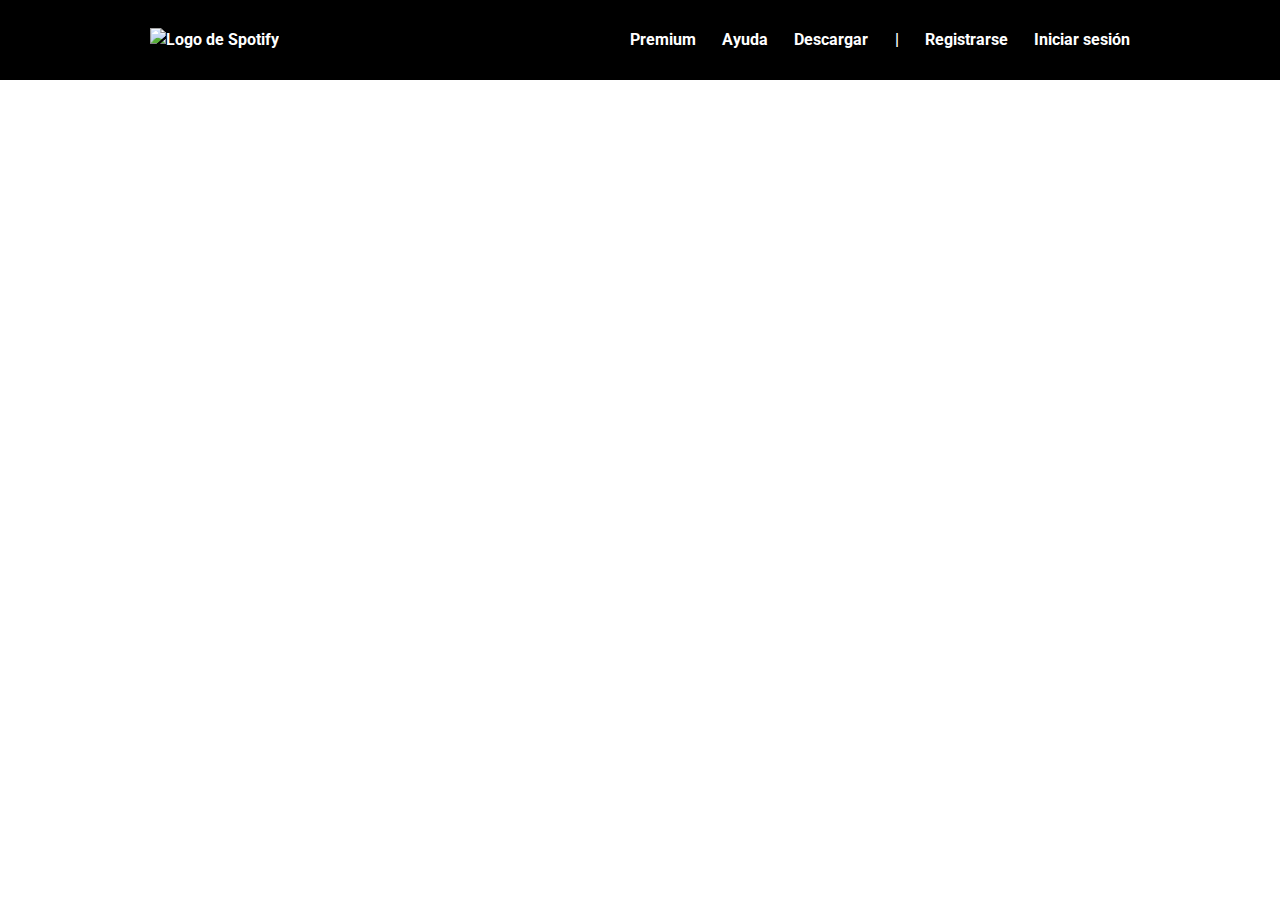
==== index.html @ 7fc9957b "Se completó el diseño final de la navigation bar con CSS." ====
<!DOCTYPE html>
<html lang="es">
<head>
    <meta charset="UTF-8">
    <meta http-equiv="X-UA-Compatible" content="IE=edge">
    <meta name="viewport" content="width=device-width, initial-scale=1.0">
    <link rel="stylesheet" href="./styles.css">
    <link rel="preconnect" href="https://fonts.googleapis.com">
    <link rel="preconnect" href="https://fonts.gstatic.com" crossorigin>
    <link href="https://fonts.googleapis.com/css2?family=Roboto:wght@300;400;500;700&display=swap" rel="stylesheet">
    <title>Escuchar es todo - Spotify</title>
</head>
<body>
    <header>
        <nav class="navbar-container">
            <div class="navbar-container__logo">
                <img src="./assets/logo-white.svg" alt="Logo de Spotify">
            </div>
            <ul class="navbar-container__items">
                <li><a href="/">Premium</a></li>
                <li><a href="/">Ayuda</a></li>
                <li><a href="/">Descargar</a></li>
                <li>|</li>
                <li><a href="/">Registrarse</a></li>
                <li><a href="/">Iniciar sesión</a></li>
            </ul>
        </nav>
    </header>
    <main>
        <section></section>
        <section></section>
    </main>
    <footer></footer>
</body>
</html>
---- styles.css ----
* {
    font-family: 'Roboto', sans-serif;
    /* Restablecer valores del navegador: */
    margin: 0;
    padding: 0;
    box-sizing: border-box;
}

:root {
    /* Colores */
    --black: #000000;
    --white: #FFFFFF;
    --magenta: #9A3399;
    --blue: #2940AB;
    --green: #1BD760;
    --light-gray: #EFEFEF;

    /* Font-weight */
    --light: 300;
    --regular: 400;
    --medium: 500;
    --bold: 700;
}

html {
    /* 1rem = 10px */
    font-size: 62.5%;
}

/* NAVIGATION BAR */

.navbar-container {
    width: auto;
    height: 80px;
    background-color: var(--black);
    display: flex;
    justify-content: space-between;
    align-items: center;
    padding: 0 150px 0 150px;
    color: var(--white);
    font-weight: var(--bold);
    font-size: 1.6rem;
    line-height: 2.4rem;
}

.navbar-container__items {
    width: 500px;
    display: flex;
    justify-content: space-between;
    list-style: none;
}

.navbar-container__items a {
    text-decoration: none;
    color: var(--white);
}

.navbar-container__items a:hover {
    color: var(--green);
}
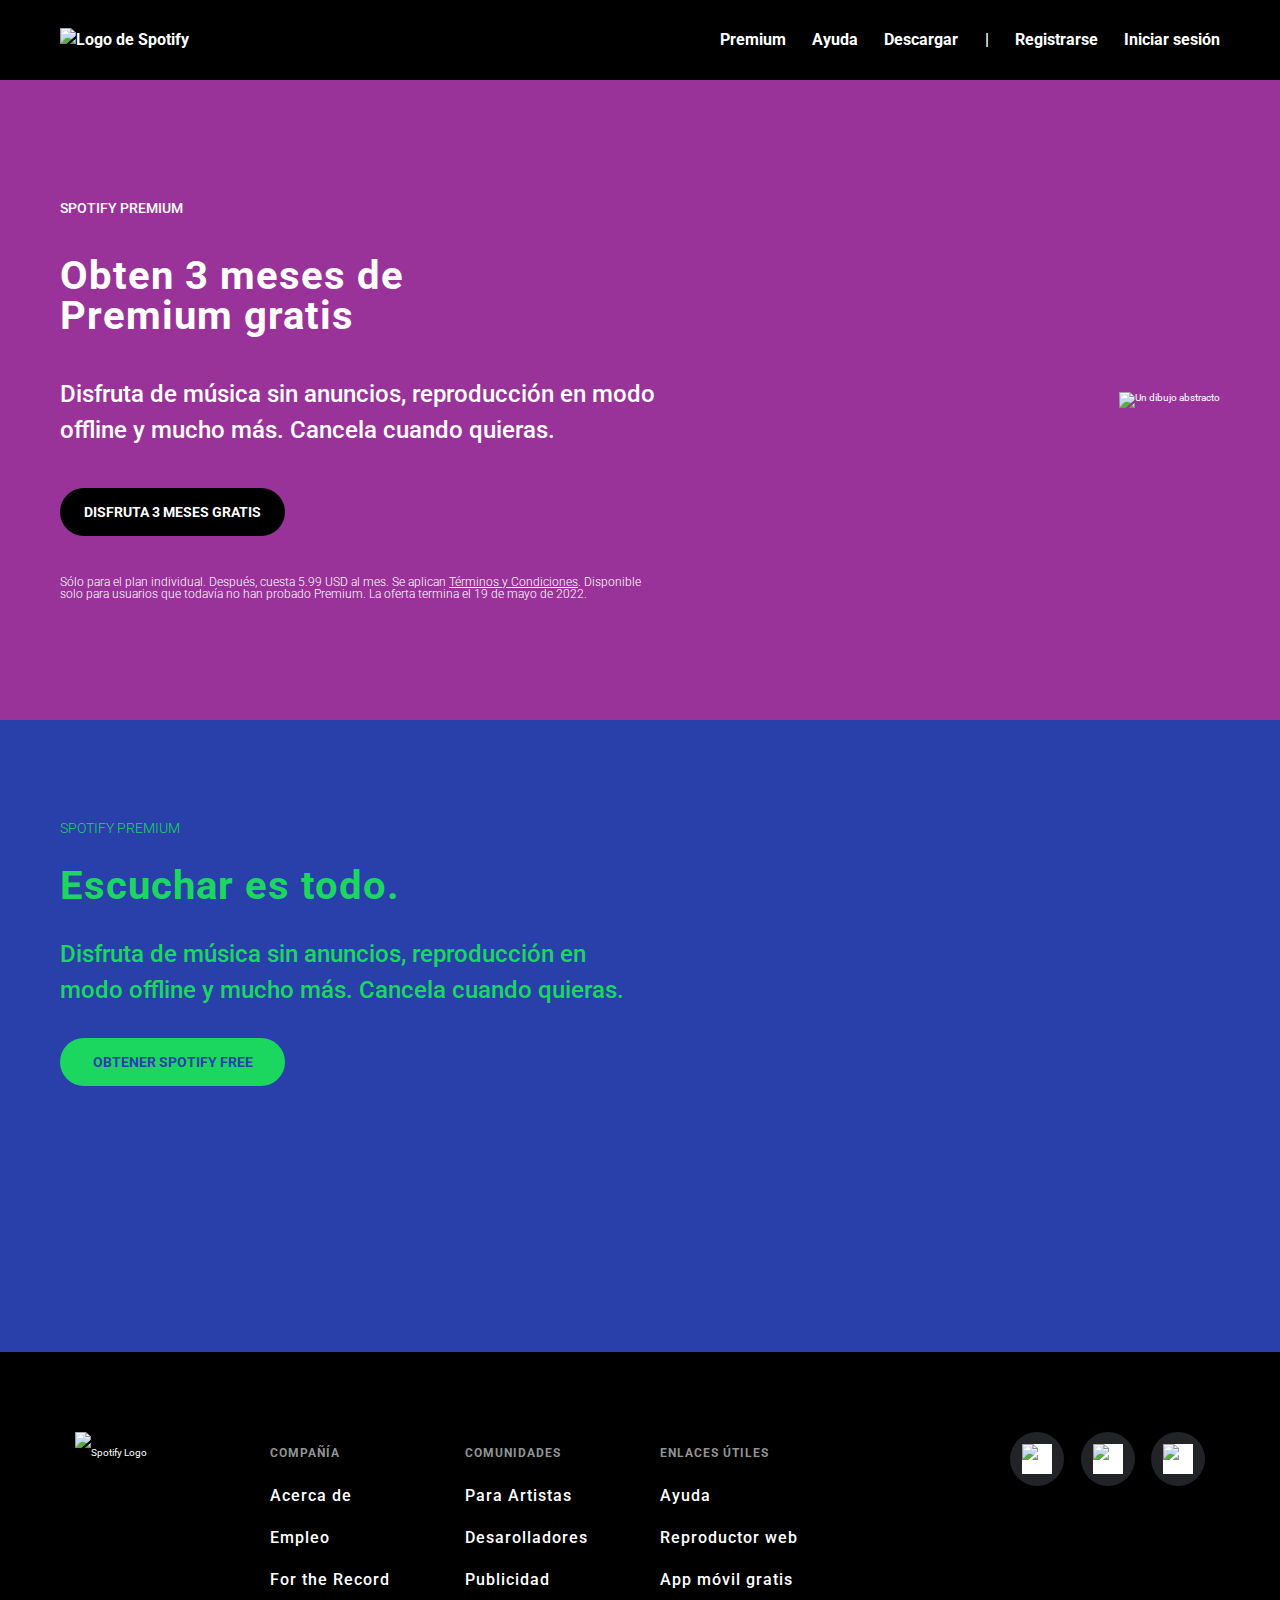
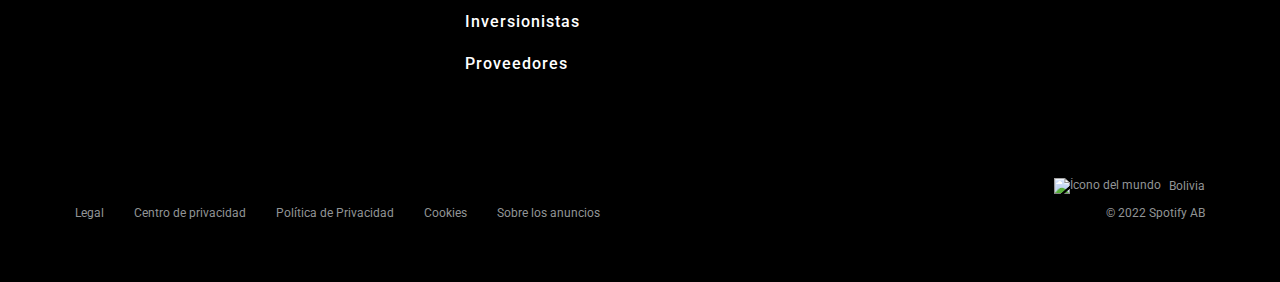
==== commit fbb596bf: "Se finalizó con el diseño del footer empleando Flexbox. También se agregó un hover a todos los eleme" ====
--- a/index.html
+++ b/index.html
@@ -27,9 +27,88 @@
         </nav>
     </header>
     <main>
-        <section></section>
-        <section></section>
+        <section class="promo-container">
+            <section class="promo-container__description">
+                <span class="promo-container__description--name">SPOTIFY PREMIUM</span>
+                <h1>Obten 3 meses de <br> Premium gratis</h1>
+                <p class="promo-container__description--text">Disfruta de música sin anuncios, reproducción en modo offline y mucho más. Cancela cuando quieras.</p>
+                <button><a href="/">DISFRUTA 3 MESES GRATIS</a></button>
+                <p class="promo-container__description--aux">Sólo para el plan individual. Después, cuesta 5.99 USD al mes. Se aplican <span>Términos y Condiciones</span>. Disponible solo para usuarios que todavía no han probado Premium. La oferta termina el 19 de mayo de 2022.</p>
+            </section>
+            <figure class="promo-container__image">
+                <img src="./assets/main_image.png" alt="Un dibujo abstracto">
+            </figure>
+        </section>
     </main>
-    <footer></footer>
+    <section class="free-container">
+        <section class="free-container__description">
+            <span>SPOTIFY PREMIUM</span>
+            <h1>Escuchar es todo.</h1>
+            <p>Disfruta de música sin anuncios, reproducción en <br> modo offline y mucho más. Cancela cuando quieras.</p>
+            <button><a href="/">OBTENER SPOTIFY FREE</a></button>
+        </section>
+    </section>
+    <footer>
+        <section class="footer-container">
+            <div class="footer-container__card">
+                <img src="./assets/logo-white.svg" alt="Spotify Logo">
+            </div>
+            <div class="footer-container__card">
+                <span>COMPAÑÍA</span>
+                <ul>
+                    <li>Acerca de</li>
+                    <li>Empleo</li>
+                    <li>For the Record</li>
+                </ul>
+            </div>
+            <div class="footer-container__card">
+                <span>COMUNIDADES</span>
+                <ul>
+                    <li>Para Artistas</li>
+                    <li>Desarolladores</li>
+                    <li>Publicidad</li>
+                    <li>Inversionistas</li>
+                    <li>Proveedores</li>
+                </ul>
+            </div>
+            <div class="footer-container__card">
+                <span>ENLACES ÚTILES</span>
+                <ul>
+                    <li>Ayuda</li>
+                    <li>Reproductor web</li>
+                    <li>App móvil gratis</li>
+                </ul>
+            </div>
+            <div class="footer-container__card footer-container__card--images">
+                <div class="footer-container__card--circle">
+                    <img src="./assets/instagram_logo_white.svg" alt="Instagram logo en blanco">
+                </div>
+                <div class="footer-container__card--circle">
+                    <img src="./assets/twitter_logo_white.svg" alt="Twitter logo en blanco">
+                </div>
+                <div class="footer-container__card--circle">
+                    <img src="./assets/facebook_logo_white.svg" alt="Facebook logo en blanco">
+                </div>
+            </div>
+            <div class="footer-container__country">
+                <img src="./assets/world_icon.svg" alt="Ícono del mundo">
+                <span>Bolivia</span>
+            </div>
+            <div class="footer-container__copyright">
+                <div class="footer-container__copyright--list">
+                    <ul>
+                        <li>Legal</li>
+                        <li>Centro de privacidad</li>
+                        <li>Política de Privacidad</li>
+                        <li>Cookies</li>
+                        <li>Sobre los anuncios</li>
+                    </ul>
+                </div>
+                <div class="footer-container__copyright--rights">
+                    <span>© 2022 Spotify AB</span>
+                </div>
+            </div>
+        </section>
+    </footer>
 </body>
 </html>--- a/styles.css
+++ b/styles.css
@@ -29,14 +29,21 @@
 
 /* NAVIGATION BAR */
 
-.navbar-container {
+header {
     width: auto;
     height: 80px;
     background-color: var(--black);
     display: flex;
-    justify-content: space-between;
-    align-items: center;
-    padding: 0 150px 0 150px;
+    justify-content: center;
+}
+
+.navbar-container {
+    width: 1200px;
+    height: 80px;
+    display: flex;
+    justify-content: space-between;
+    align-items: center;
+    padding: 0 20px 0 20px;
     color: var(--white);
     font-weight: var(--bold);
     font-size: 1.6rem;
@@ -58,3 +65,254 @@
 .navbar-container__items a:hover {
     color: var(--green);
 }
+
+/* MAIN */
+
+main {
+    height: auto;
+    width: auto;
+    background-color: var(--magenta);
+    display: flex;
+    justify-content: center;
+}
+
+.promo-container {
+    height: 640px;
+    width: 1200px;
+    display: flex;
+    justify-content: space-between;
+    align-items: center;
+    color: var(--white);
+    padding: 0 20px 0 20px;
+}
+
+.promo-container__description {
+    width: 600px;
+    height: auto;
+    display: flex;
+    flex-direction: column;
+    gap: 40px;
+}
+
+.promo-container__description--name {
+    font-size: 1.4rem;
+    font-weight: var(--medium);
+}
+
+.promo-container__description h1 {
+    font-size: 4rem;
+    font-weight: var(--bold);
+    line-height: 4rem;
+    letter-spacing: .1rem;
+}
+
+.promo-container__description--text {
+    font-size: 2.4rem;
+    font-weight: var(--medium);
+    line-height: 3.6rem;
+}
+
+.promo-container__description button {
+    height: 48px;
+    width: 225px;
+    background-color: var(--black);
+    border: none;
+    border-radius: 40px;
+}
+
+.promo-container__description button:hover {
+    transform: scale(1.05);
+    cursor: pointer;
+    background-color: var(--black);
+}
+
+.promo-container__description button a {
+    text-decoration: none;
+    font-size: 1.4rem;
+    font-weight: var(--bold);
+    color: var(--white);
+}
+
+.promo-container__description--aux {
+    font-size: 1.2rem;
+    font-weight: var(--light);
+    line-height: 1.2rem;
+}
+
+.promo-container__description--aux span {
+    text-decoration: underline;
+}
+
+/* SECTION FREE */
+
+.free-container {
+    width: auto;
+    height: 632px;
+    background-color: var(--blue);
+    background-image: url(./assets/circles_desktop.svg);
+    background-repeat: no-repeat;
+    background-position: center;
+    background-size: cover;
+    color: var(--green);
+}
+
+.free-container__description {
+    width: 1200px;
+    height: auto;
+    display: flex;
+    flex-direction: column;
+    gap: 30px;
+    margin: 0 auto;
+    padding: 100px 20px 0 20px;
+}
+
+.free-container__description span {
+    font-size: 1.4rem;
+    font-weight: var(--light);
+}
+
+.free-container__description h1 {
+    font-size: 4rem;
+    font-weight: var(--bold);
+    line-height: 4rem;
+    letter-spacing: .1rem;
+}
+
+.free-container__description p {
+    font-size: 2.4rem;
+    font-weight: var(--medium);
+    line-height: 3.6rem;
+}
+
+.free-container__description button {
+    height: 48px;
+    width: 225px;
+    background-color: var(--green);
+    border: none;
+    border-radius: 40px;
+}
+
+.free-container__description button:hover {
+    transform: scale(1.05);
+    cursor: pointer;
+    background-color: var(--green);
+}
+
+.free-container__description button a {
+    text-decoration: none;
+    font-size: 1.4rem;
+    font-weight: var(--bold);
+    color: var(--blue);
+}
+
+/* FOOTER */
+
+footer {
+    height: 530px;
+    width: auto;
+    background-color: var(--black);
+    color: var(--white);
+    display: flex;
+    align-items: center;
+    padding: 80px 0 50px 0;
+}
+
+.footer-container {
+    height: 400px;
+    width: 1200px;
+    display: flex;
+    flex-wrap: wrap;
+    margin: 0 auto;
+    padding: 0 20px 0 20px;
+}
+
+.footer-container__card {
+    height: 346px;
+    width: 195px;
+    padding: 0 15px 0 15px;
+    line-height: 42px;
+}
+
+.footer-container__card span {
+    font-size: 1.2rem;
+    font-weight: var(--bold);
+    color: #919496;
+    letter-spacing: .1rem;
+}
+
+.footer-container__card li {
+    font-size: 1.6rem;
+    font-weight: var(--medium);
+    letter-spacing: .1rem;
+    list-style: none;
+}
+
+.footer-container__card li:hover {
+    cursor: pointer;
+    color: var(--green);
+}
+
+.footer-container__card--circle {
+    height: 54px;
+    width: 54px;
+    display: flex;
+    justify-content: center;
+    align-items: center;
+    background-color: #222326;
+    border-radius: 50%;
+}
+
+.footer-container__card--images {
+    display: flex;
+    justify-content: space-between;
+    margin: 0 15px 0 170px;
+    padding: 0;
+}
+
+.footer-container__card--images img {
+    height: 30px;
+    width: 30px;
+    background-color: var(--white);
+}
+
+.footer-container__country {
+    height: 15px;
+    width: 1200px;
+    margin: 0 15px 0 0;
+    display: flex;
+    justify-content: flex-end;
+    align-items: center;
+    font-size: 12px;
+    color: #919496;
+}
+
+.footer-container__country img {
+    margin: 0 8px 0 0;
+}
+
+.footer-container__copyright {
+    height: 39px;
+    width: 1200px;
+    margin: 0 15px 0 0;
+    display: flex;
+    justify-content: space-between;
+    align-items: center;
+    color: #919496;
+    font-size: 12px;
+}
+
+.footer-container__copyright--list {
+    width: 540px;
+    padding: 0 0 0 15px;
+}
+
+.footer-container__copyright--list li:hover {
+    cursor: pointer;
+    color: var(--green);
+}
+
+.footer-container__copyright ul {
+    display: flex;
+    justify-content: space-between;
+    list-style: none;
+}